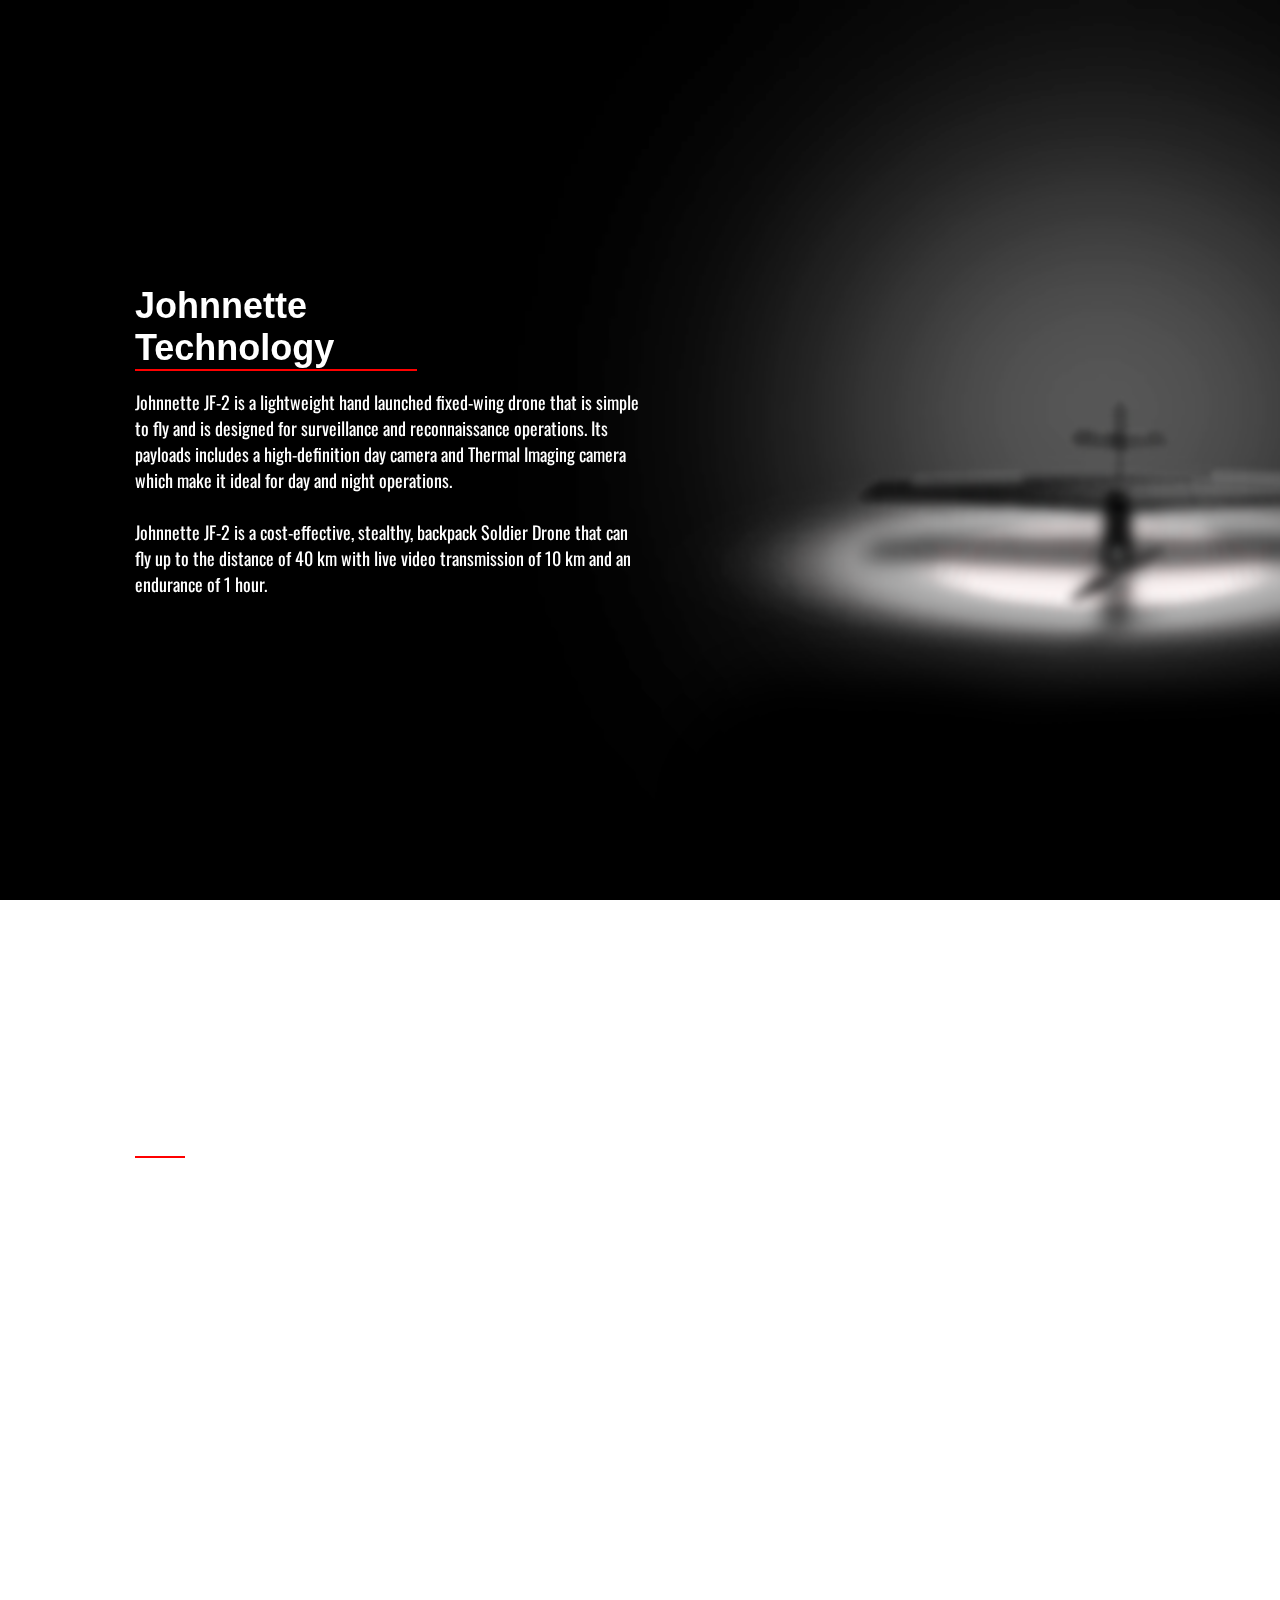
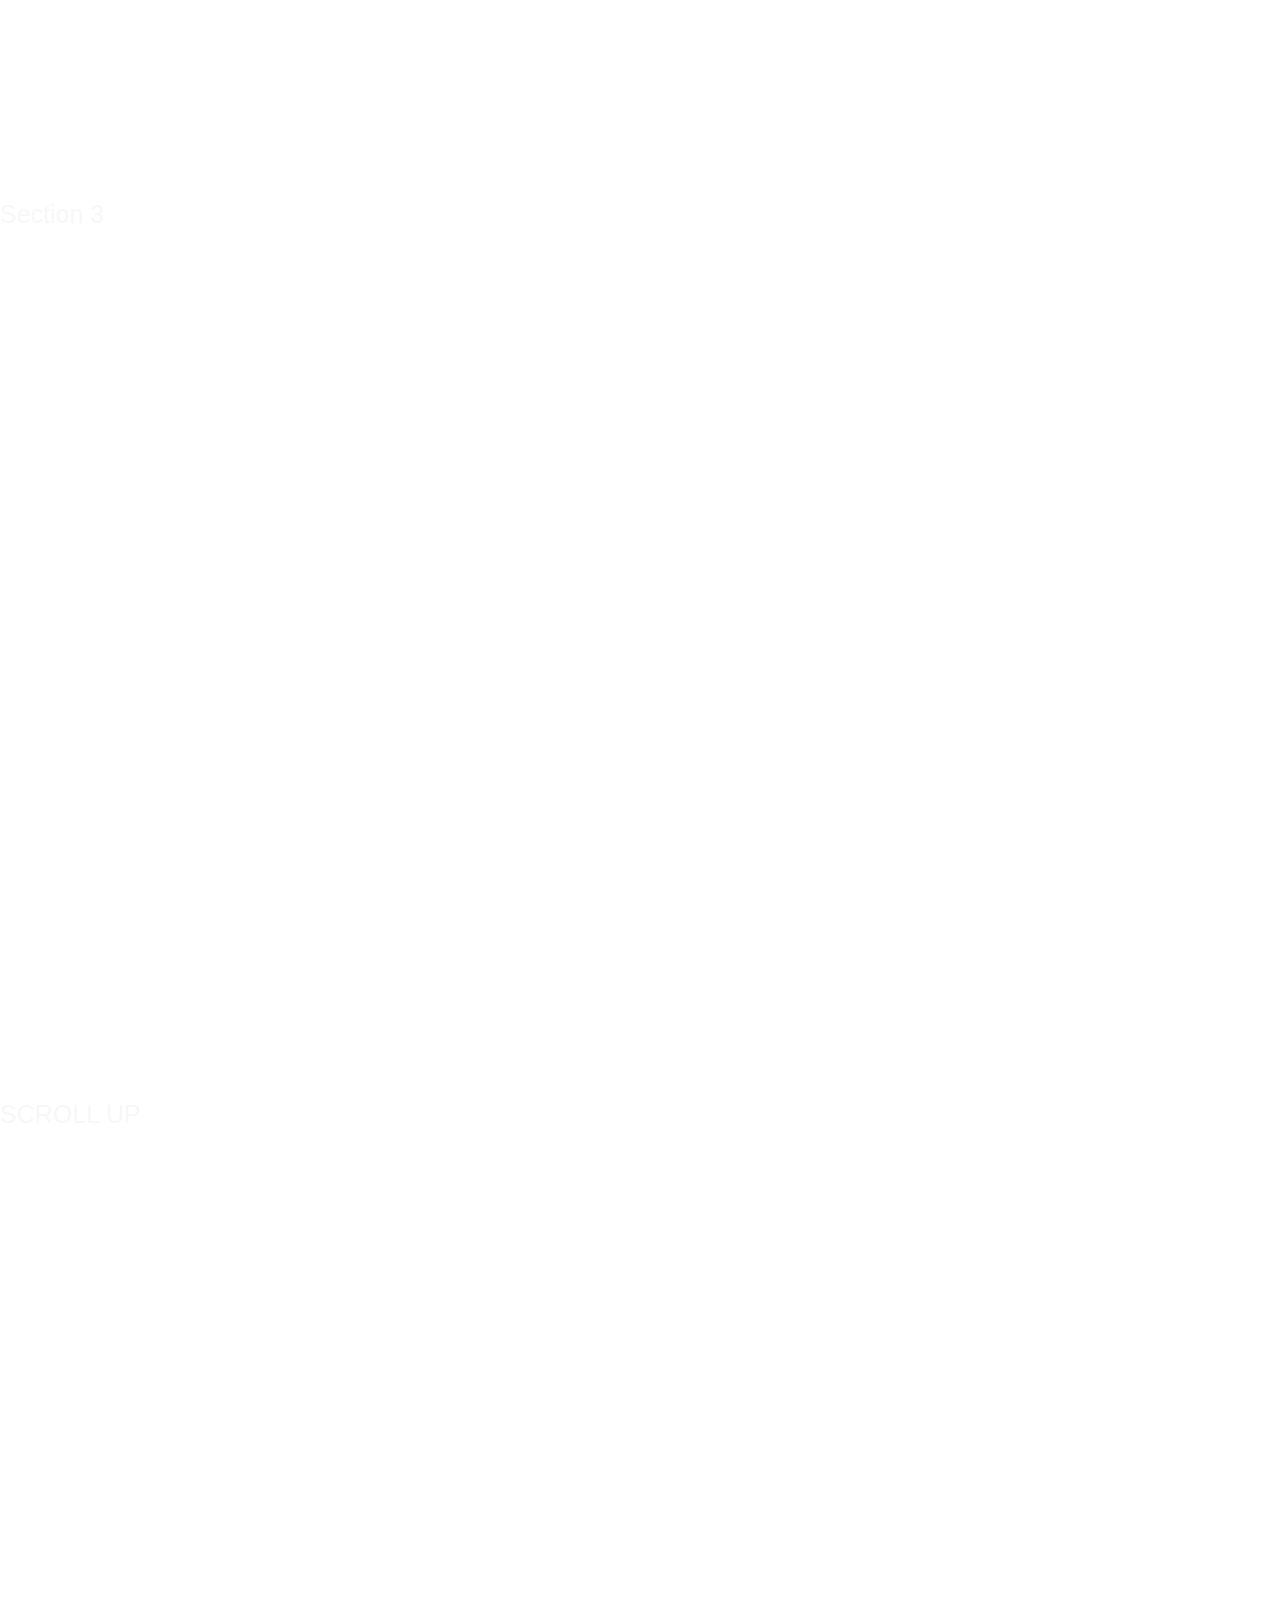
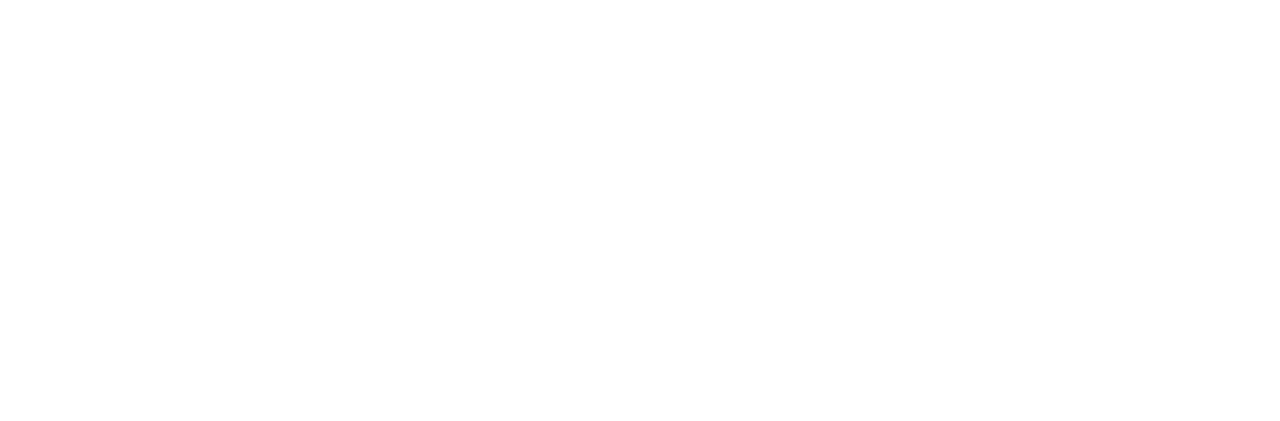
==== html/base.html @ 333e29a5 "start working on website" ====
<!DOCTYPE html>
<html lang="en">
  <head>
    <meta charset="UTF-8" />
    <meta name="viewport" content="width=device-width, initial-scale=1.0" />
    <title>Johnnette JF-2</title>
    <link rel="stylesheet" href="/css/base.css" />
  </head>
  <body>
    <div class="bgimg-1">
      <div class="left content">
        <h1>Johnnette <span> Technology </span></h1>
        <p class="johnnette-text">
          Johnnette JF-2 is a lightweight hand launched fixed-wing drone that is
          simple to fly and is designed for surveillance and reconnaissance
          operations. Its payloads includes a high-definition day camera and
          Thermal Imaging camera which make it ideal for day and night
          operations.
          <br /><br />
          Johnnette JF-2 is a cost-effective, stealthy, backpack Soldier Drone
          that can fly up to the distance of 40 km with live video transmission
          of 10 km and an endurance of 1 hour.
        </p>
      </div>
      <div class="right"></div>
    </div>
    <div class="bgimg-2">
      <div class="left1">
        <h2 class="jf-2-heading"> JF-2</h2>
        <p class="johnnette-text">
          Lorem ipsum dolor sit amet, consectetur adipisicing elit. Porro
          tempora sapiente cum dolores, ab voluptatum vero aperiam! Asperiores
          eveniet voluptatem ullam, velit illo nesciunt molestiae, omnis
          obcaecati harum, nisi fugit! Distinctio perspiciatis nesciunt, maxime
          corrupti quidem ea. Dolores, voluptatum optio. Quidem, nisi officia
          praesentium at ipsam pariatur asperiores beatae vitae facere quasi
          error vel fuga porro quis, perferendis suscipit voluptatum. Distinctio
          ad repellendus molestiae veniam quisquam, cupiditate animi voluptates
          nihil amet repudiandae eveniet ullam ipsam ut facere placeat mollitia
          necessitatibus voluptas libero suscipit. 
          <br><br>
          Culpa error suscipit maioresaspernatur libero nobis? Reiciendis dolor suscipit adipisci. Inventore
          similique quam atque? A, sit. Provident quae unde iste animi deleniti
          ut quidem, magni reiciendis sequi possimus delectus perspiciatis
          neque, illo at omnis. Ut, suscipit!
        </p>
      </div>
      <div class="right"></div>
    </div>

    <div class="bgimg-3">
      <div class="caption">
        <span
          class="border"
          style="background-color: transparent; font-size: 25px; color: #f7f7f7">Section 3</span>
      </div>
    </div>
    <div class="bgimg-4">
      <div class="caption">
        <span
          class="border"
          style="background-color: transparent; font-size: 25px; color: #f7f7f7"
          >SCROLL UP</span>
      </div>
    </div>
  </body>
</html>
using javascript or css it is possible the text comes from down to up with the div on scrolling.
---- css/base.css ----
@import url('https://fonts.googleapis.com/css2?family=Oswald:wght@300&display=swap');


body,
html {
  height: 100%;
  margin: 0;
  padding: 0;
  /* font: 400 15px/1.8 "Lato", sans-serif; */
  font-family: 'D-DIN', sans-serif;
  color: #ffffff;
  font-size: 18px;
}


.bgimg-1,
.bgimg-2,
.bgimg-3,
.bgimg-4 {
  width: 100%;
  /* opacity: 0.65; */
  position: relative;
  background-attachment: fixed;
  background-position: center;
  background-repeat: no-repeat;
  background-size: cover;
}

.bgimg-1 {
  background-image: url("/images/front-blur.png");
  /* min-height: 100%; */
  display: flex;
}

.left{
  width: 50%;
  height: 100vh;
  display: flex;
  flex-direction: column;
  justify-content: center;
  padding-left: 135px;
  position: fixed;
}
.right{
  width: 50%;
  height: 100vh;
}
h1{
  border-bottom: 2px solid red;
  width: 44%;
  margin: 0;
}
.johnnette-text{
  width: 80%;
  font-size: 18px;
  font-family: 'Oswald', sans-serif;
}


.bgimg-2 {
  background-image: url("/images/front-clear.png");
  display: flex;
}
.left1{
  width: 50%;
  height: 100vh;
  display: flex;
  flex-direction: column;
  justify-content: center;
  padding-left: 135px;
}
.jf-2-heading{
  width: 50px;
  margin: 0;
  border-bottom: 2px solid red;
  font-family: 'Oswald';
}
.johnnette-text1{
  width: 80%;
  font-size: 18px;
  font-family: 'Oswald', sans-serif;
}

.bgimg-3 {
  background-image: url("/images/front-blur.png");
  height: 100vh;
}
.bgimg-4 {
  background-image: url("/images/final-girl.png");
  height: 100vh;
}
/* .bgimg-2 {
  width: 100%;
  position: relative;
}

.bgimg-2::before {
  content: "";
  background-image: url("/images/front-clear.png");
  background-attachment: fixed;
  background-position: center;
  background-repeat: no-repeat;
  background-size: cover;
  position: fixed;
  top: 0;
  left: 0;
  right: 0;
  bottom: 0;
  z-index: -1;
}

.left1 {
  width: 50%;
  height: 100vh;
  display: flex;
  flex-direction: column;
  justify-content: center;
  padding-left: 135px;
  position: fixed; 
  z-index: 1;
} */

/* Turn off parallax scrolling for tablets and phones */
@media only screen and (max-device-width: 1024px) {
  .bgimg-1,
  .bgimg-2,
  .bgimg-3,
  .bgimg-4 {
    background-attachment: scroll;
  }
}
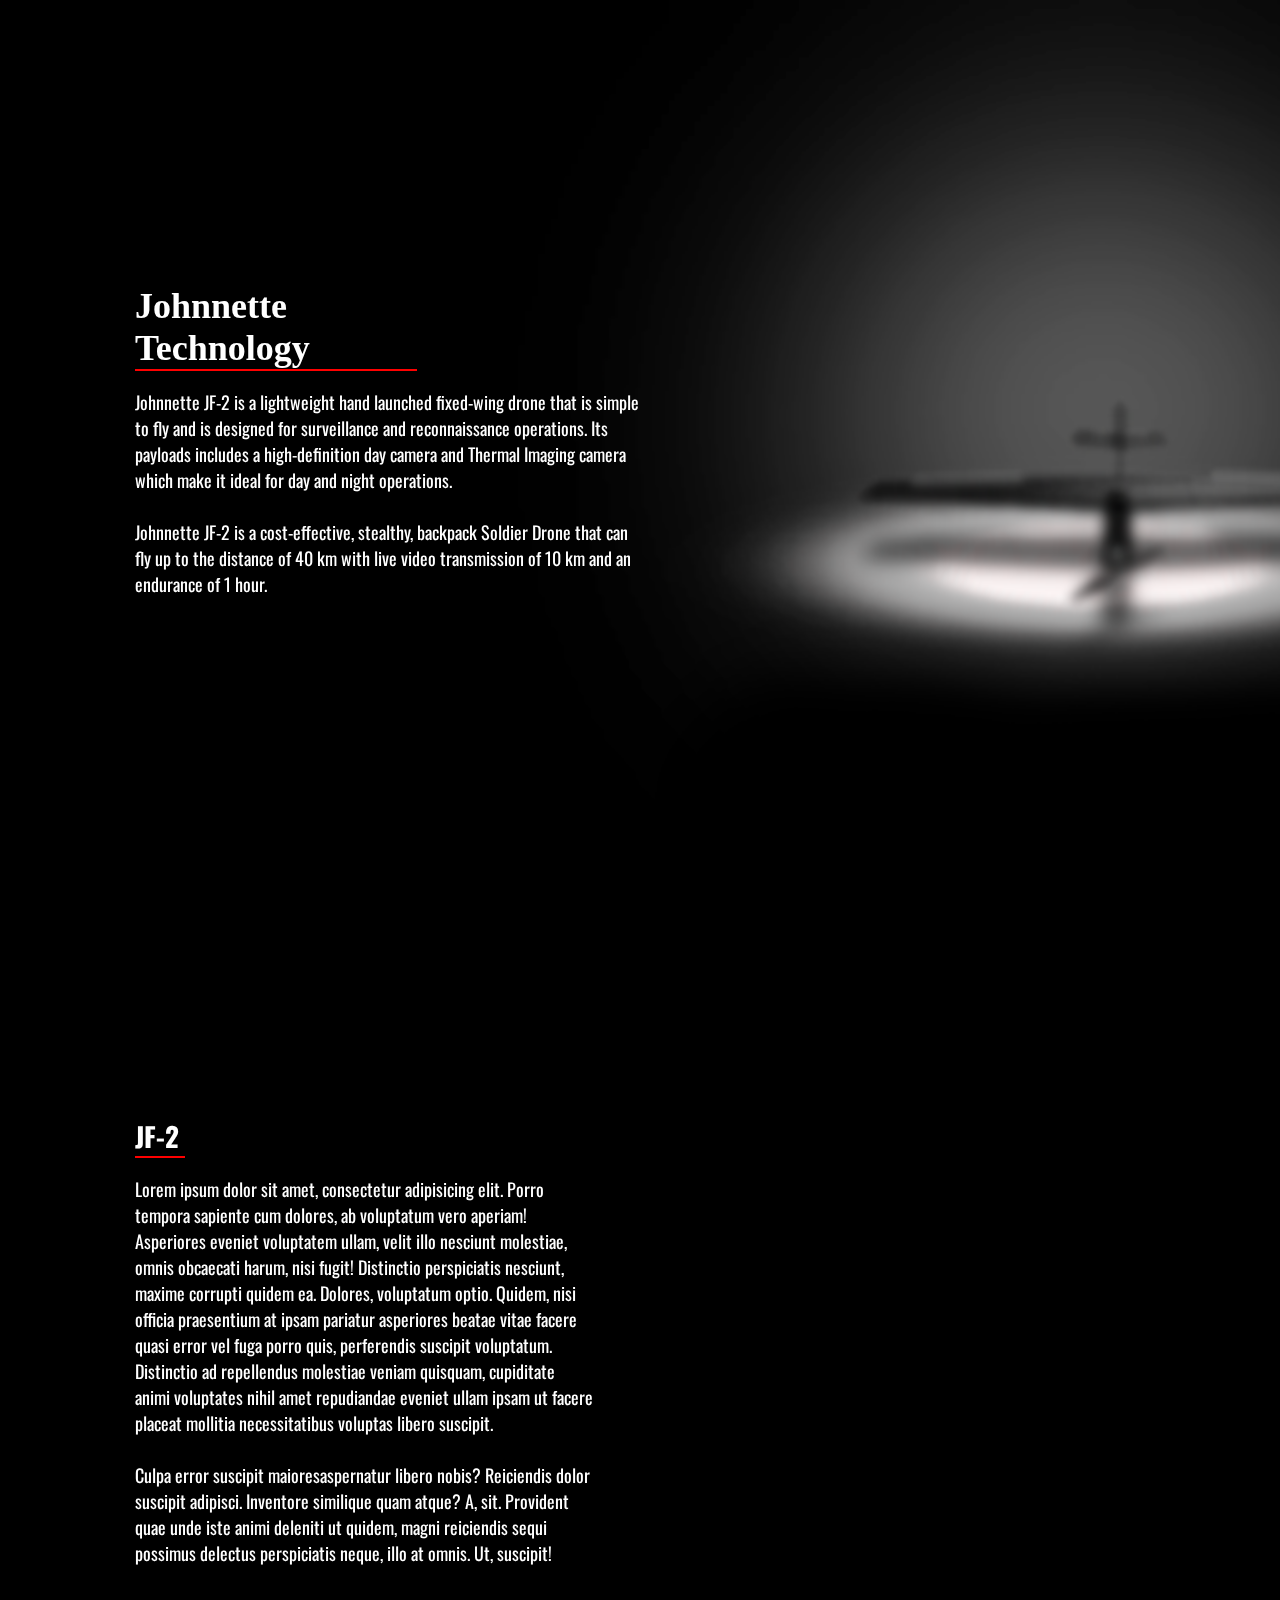
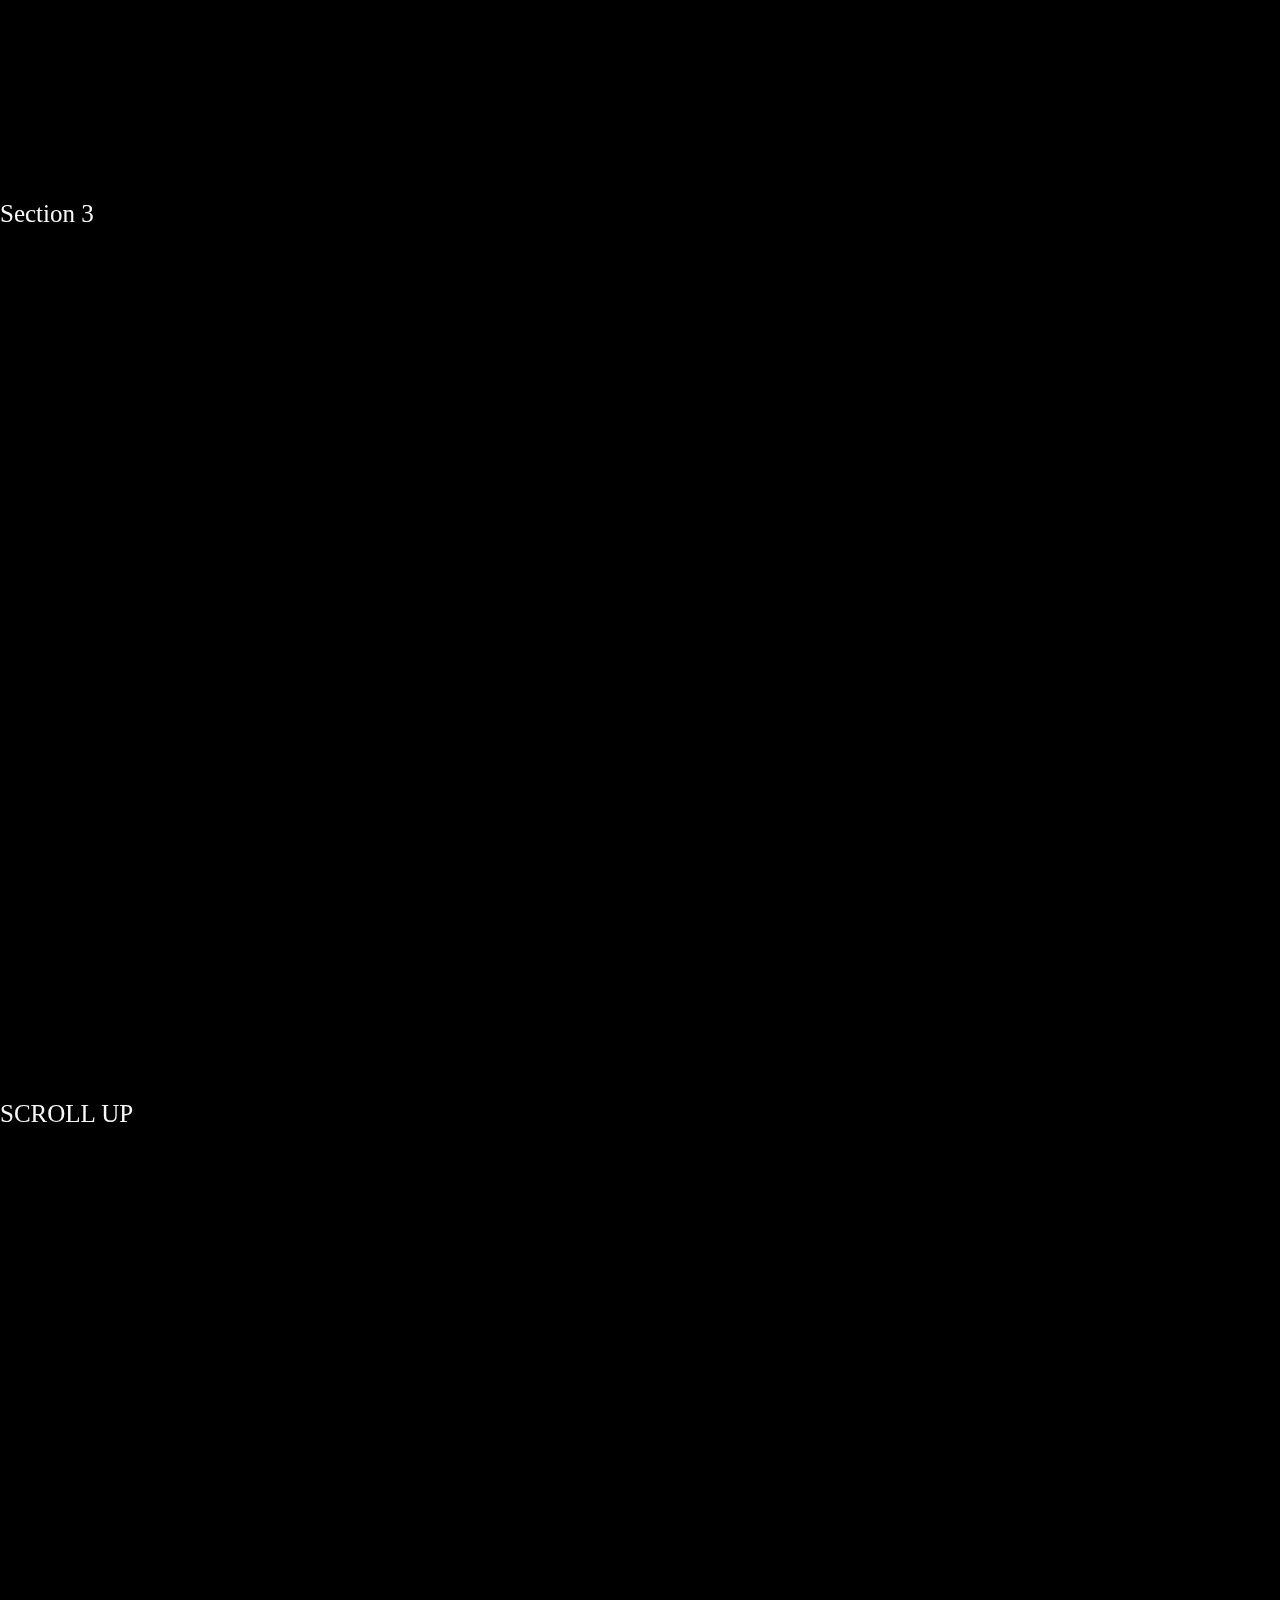
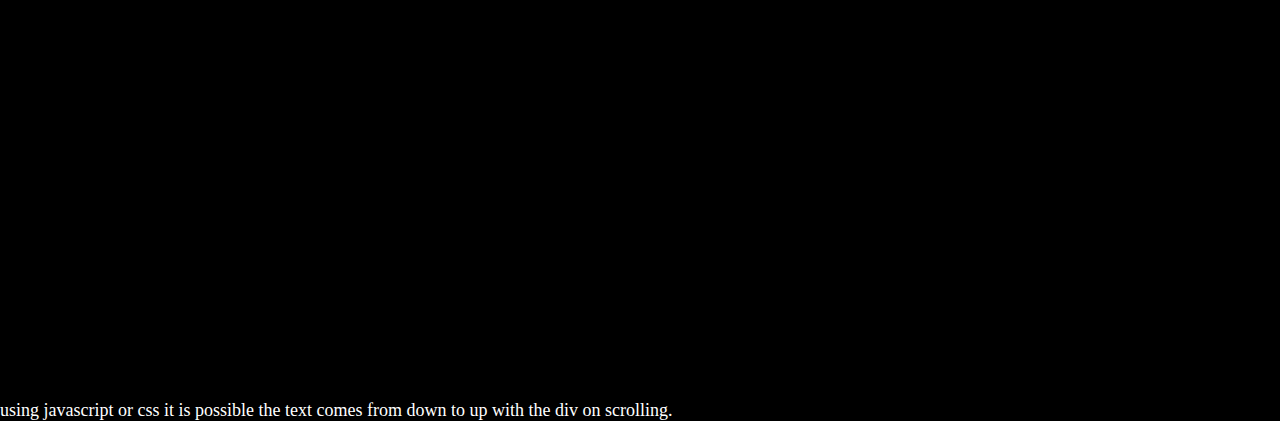
==== commit 3a00ef70: "few changes." ====
--- a/html/base.html
+++ b/html/base.html
@@ -7,8 +7,9 @@
     <link rel="stylesheet" href="/css/base.css" />
   </head>
   <body>
+ 
     <div class="bgimg-1">
-      <div class="left content">
+      <div class="left">
         <h1>Johnnette <span> Technology </span></h1>
         <p class="johnnette-text">
           Johnnette JF-2 is a lightweight hand launched fixed-wing drone that is
--- a/css/base.css
+++ b/css/base.css
@@ -6,19 +6,16 @@
   height: 100%;
   margin: 0;
   padding: 0;
-  /* font: 400 15px/1.8 "Lato", sans-serif; */
-  font-family: 'D-DIN', sans-serif;
   color: #ffffff;
+  background-color: black;
   font-size: 18px;
 }
-
 
 .bgimg-1,
 .bgimg-2,
 .bgimg-3,
 .bgimg-4 {
   width: 100%;
-  /* opacity: 0.65; */
   position: relative;
   background-attachment: fixed;
   background-position: center;
@@ -28,7 +25,6 @@
 
 .bgimg-1 {
   background-image: url("/images/front-blur.png");
-  /* min-height: 100%; */
   display: flex;
 }
 
@@ -56,6 +52,7 @@
   font-family: 'Oswald', sans-serif;
 }
 
+/******************************** second section started from here **************************/
 
 .bgimg-2 {
   background-image: url("/images/front-clear.png");
@@ -81,6 +78,8 @@
   font-family: 'Oswald', sans-serif;
 }
 
+/********************************* second section ends here ********************************/
+
 .bgimg-3 {
   background-image: url("/images/front-blur.png");
   height: 100vh;
@@ -89,6 +88,7 @@
   background-image: url("/images/final-girl.png");
   height: 100vh;
 }
+/*************************** understand it ************************************/
 /* .bgimg-2 {
   width: 100%;
   position: relative;
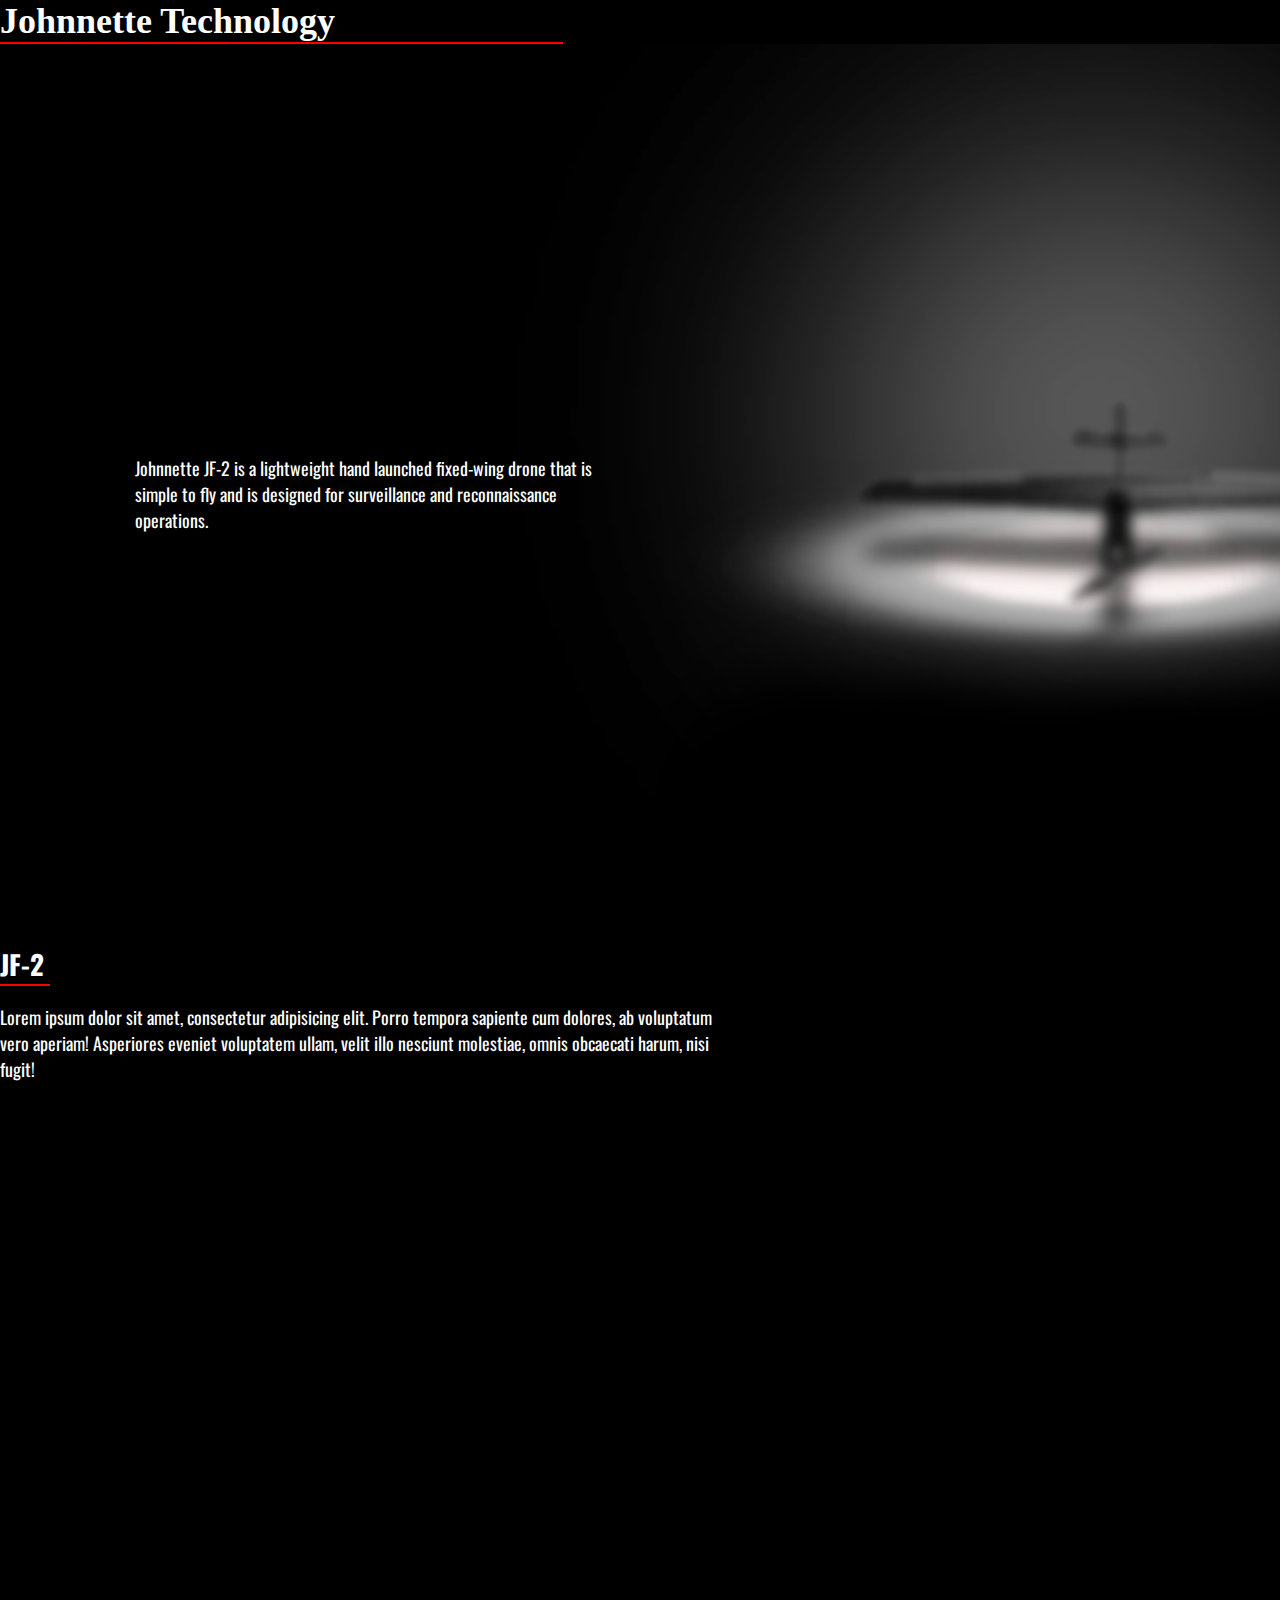
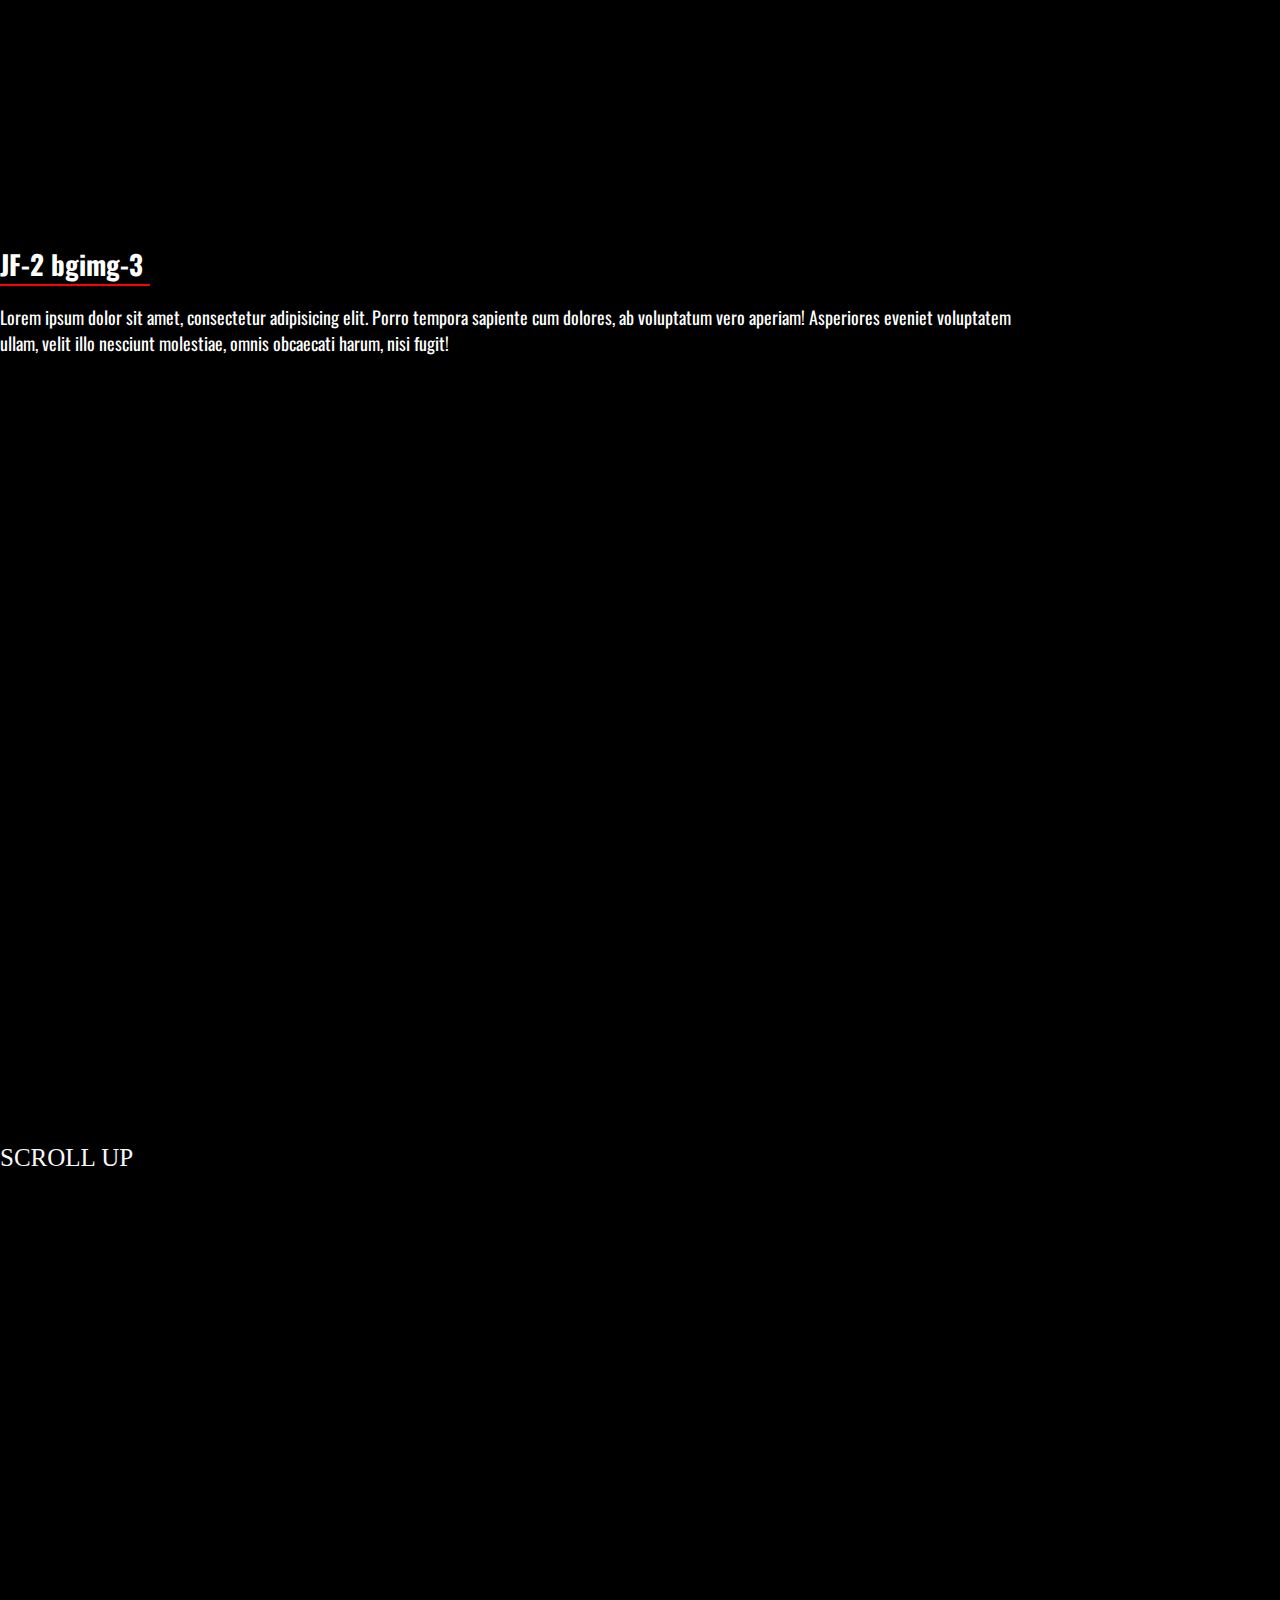
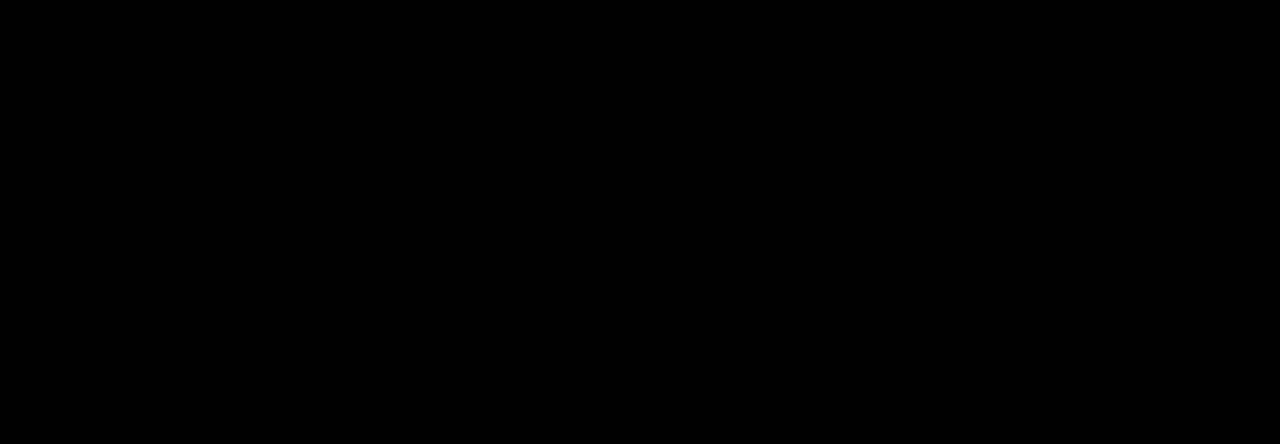
==== commit f11a1b9d: "task is on the way." ====
--- a/html/base.html
+++ b/html/base.html
@@ -3,67 +3,108 @@
   <head>
     <meta charset="UTF-8" />
     <meta name="viewport" content="width=device-width, initial-scale=1.0" />
-    <title>Johnnette JF-2</title>
+    <title>Base File</title>
     <link rel="stylesheet" href="/css/base.css" />
   </head>
   <body>
- 
+    <h1>Johnnette <span> Technology </span></h1>
     <div class="bgimg-1">
-      <div class="left">
-        <h1>Johnnette <span> Technology </span></h1>
+      <div class="left1">
+        <!-- <h1>Johnnette <span> Technology </span></h1> -->
         <p class="johnnette-text">
           Johnnette JF-2 is a lightweight hand launched fixed-wing drone that is
           simple to fly and is designed for surveillance and reconnaissance
-          operations. Its payloads includes a high-definition day camera and
-          Thermal Imaging camera which make it ideal for day and night
           operations.
-          <br /><br />
-          Johnnette JF-2 is a cost-effective, stealthy, backpack Soldier Drone
-          that can fly up to the distance of 40 km with live video transmission
-          of 10 km and an endurance of 1 hour.
         </p>
       </div>
       <div class="right"></div>
     </div>
     <div class="bgimg-2">
-      <div class="left1">
-        <h2 class="jf-2-heading"> JF-2</h2>
-        <p class="johnnette-text">
-          Lorem ipsum dolor sit amet, consectetur adipisicing elit. Porro
-          tempora sapiente cum dolores, ab voluptatum vero aperiam! Asperiores
-          eveniet voluptatem ullam, velit illo nesciunt molestiae, omnis
-          obcaecati harum, nisi fugit! Distinctio perspiciatis nesciunt, maxime
-          corrupti quidem ea. Dolores, voluptatum optio. Quidem, nisi officia
-          praesentium at ipsam pariatur asperiores beatae vitae facere quasi
-          error vel fuga porro quis, perferendis suscipit voluptatum. Distinctio
-          ad repellendus molestiae veniam quisquam, cupiditate animi voluptates
-          nihil amet repudiandae eveniet ullam ipsam ut facere placeat mollitia
-          necessitatibus voluptas libero suscipit. 
-          <br><br>
-          Culpa error suscipit maioresaspernatur libero nobis? Reiciendis dolor suscipit adipisci. Inventore
-          similique quam atque? A, sit. Provident quae unde iste animi deleniti
-          ut quidem, magni reiciendis sequi possimus delectus perspiciatis
-          neque, illo at omnis. Ut, suscipit!
-        </p>
+      <div class="left2">
+      <h2 class="jf-2-heading"> JF-2</h2>
+      <p class="johnnette-text">
+        Lorem ipsum dolor sit amet, consectetur adipisicing elit. Porro
+        tempora sapiente cum dolores, ab voluptatum vero aperiam! Asperiores
+        eveniet voluptatem ullam, velit illo nesciunt molestiae, omnis
+        obcaecati harum, nisi fugit!
+      </p>
       </div>
       <div class="right"></div>
     </div>
 
     <div class="bgimg-3">
-      <div class="caption">
-        <span
-          class="border"
-          style="background-color: transparent; font-size: 25px; color: #f7f7f7">Section 3</span>
+      <div class="left3">
+      <h2 class="jf-2-heading" style="width: 150px;"> JF-2 bgimg-3</h2>
+      <p class="johnnette-text">
+        Lorem ipsum dolor sit amet, consectetur adipisicing elit. Porro
+        tempora sapiente cum dolores, ab voluptatum vero aperiam! Asperiores
+        eveniet voluptatem ullam, velit illo nesciunt molestiae, omnis
+        obcaecati harum, nisi fugit!
+      </p>
       </div>
+      <div class="right"></div>
     </div>
     <div class="bgimg-4">
       <div class="caption">
         <span
           class="border"
           style="background-color: transparent; font-size: 25px; color: #f7f7f7"
-          >SCROLL UP</span>
+          >SCROLL UP</span
+        >
       </div>
     </div>
-  </body>
+
+
+
+    <!-- the old js code is in humains-trial.html for implementation -->
+<!--  -->
+<script>
+  // Get a reference to the .left2 element
+const left2Element = document.querySelector('.left2');
+
+// Calculate the scroll position at which you want to change the position
+//const scrollPositionToChange = 550; // Change this value as needed
+const scrollPositionToChange2 = 900; // Change this value as needed
+
+// Add a scroll event listener
+window.addEventListener('scroll', () => {
+  // Get the current scroll position
+  const scrollPosition = window.scrollY;
+
+  if (scrollPosition >= scrollPositionToChange2) {
+    // Change the position to 'fixed'
+    left2Element.style.position = 'fixed';
+    left2Element.style.top = '0';
+  } else {
+    // Revert to 'relative' when scrolling up
+    left2Element.style.position = 'relative';
+  }
+});
+
+// for bgimg-3 we have this js code
+// Get a reference to the .left3 element
+const left3Element = document.querySelector('.left3');
+
+// Calculate the scroll position at which you want to change the position
+const scrollPositionToChange3 = 1800; // Change this value as needed
+
+// Add a scroll event listener
+window.addEventListener('scroll', () => {
+  // Get the current scroll position
+  const scrollPosition3 = window.scrollY; // Use scrollPosition3 instead of scrollPosition
+
+  if (scrollPosition3 >= scrollPositionToChange3) {
+    // Change the position to 'fixed'
+    left3Element.style.position = 'fixed';
+    left3Element.style.top = '0';
+  } else {
+    // Revert to 'relative' when scrolling up
+    left3Element.style.position = 'relative';
+  }
+});
+
+
+</script>
+</body>
 </html>
-using javascript or css it is possible the text comes from down to up with the div on scrolling.+
